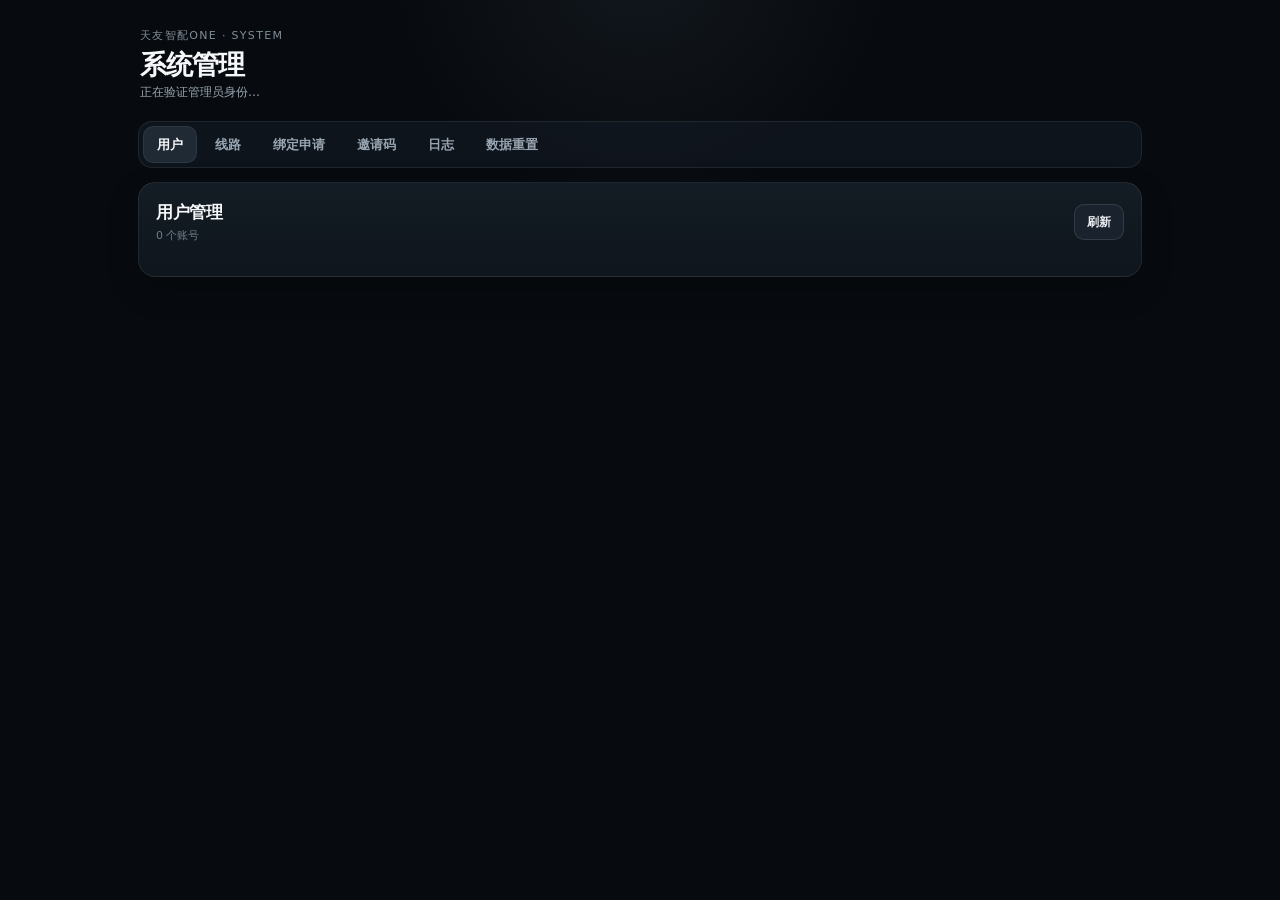
==== admin.html @ 12b36cfa "更新管理员页面脚本缓存版本" ====
<!doctype html>
<html lang="zh-CN">
<head>
  <meta charset="utf-8">
  <meta name="viewport" content="width=device-width,initial-scale=1,viewport-fit=cover">
  <title>智配One · 系统管理</title>
  <link rel="stylesheet" href="css/admin.css?v=20260926-5">
</head>
<body>
  <main class="admin-shell">
    <header class="admin-head">
      <div>
        <div class="eyebrow">天友智配One · SYSTEM</div>
        <h1>系统管理</h1>
        <p id="adminUser">正在验证管理员身份…</p>
      </div>
    </header>
    <section id="notice" class="notice hidden"></section>
    <nav class="tabs" aria-label="管理模块">
      <button class="tab active" data-tab="users">用户</button>
      <button class="tab" data-tab="routes">线路</button>
      <button class="tab" data-tab="requests">绑定申请</button>
      <button class="tab" data-tab="invites">邀请码</button>
      <button class="tab" data-tab="logs">日志</button>
      <button class="tab" data-tab="reset">数据重置</button>
    </nav>
    <section id="usersTab" class="panel">
      <div class="panel-head"><div><h2>用户管理</h2><span id="userCount">0 个账号</span></div><button id="refreshUsers" class="ghost">刷新</button></div>
      <div id="userList" class="user-list"></div>
    </section>
    <section id="routesTab" class="panel hidden">
      <div class="panel-head"><div><h2>线路管理</h2><span>线路与驾驶员、配送员配置</span></div><div class="panel-head-actions"><button id="refreshRoutes" class="ghost">刷新</button><button id="showCreateRoute" class="primary">＋ 新建线路</button></div></div>
      <div id="routeCreatePanel" class="route-create hidden">
        <div class="section-label">新建线路</div>
        <label>线路名称<input id="newRouteInput" placeholder="例如 17号线" inputmode="text" autocomplete="off"></label>
        <div class="form-actions"><button id="cancelCreateRoute" class="ghost" type="button">取消</button><button id="createRoute" class="primary" type="button">创建线路</button></div>
      </div>
      <div id="routeList" class="route-list"></div>
    </section>
    <section id="requestsTab" class="panel hidden">
      <div class="panel-head"><div><h2>绑定申请</h2><span>普通用户提交的线路绑定申请</span></div><button id="refreshRequests" class="ghost">刷新</button></div>
      <div id="requestList" class="route-list"></div>
    </section>
    <section id="invitesTab" class="panel hidden">
      <div class="panel-head"><div><h2>邀请码</h2><span>内部注册资格由管理员统一发放</span></div><div class="panel-head-actions"><button id="refreshInvites" class="ghost">刷新</button><button id="showCreateInvite" class="primary">＋ 创建邀请码</button></div></div>
      <div id="inviteCreatePanel" class="invite-create hidden">
        <div class="section-label">创建邀请码</div>
        <label>使用次数<select id="inviteUses"><option value="1">1次</option><option value="5">5次</option><option value="10">10次</option><option value="unlimited">不限</option></select></label>
        <label>有效期<select id="inviteExpiry"><option value="7">7天</option><option value="30" selected>30天</option><option value="90">90天</option><option value="permanent">永久</option></select></label>
        <div class="form-actions"><button id="cancelCreateInvite" class="ghost" type="button">取消</button><button id="createInvite" class="primary" type="button">创建邀请码</button></div>
      </div>
      <div id="inviteList" class="invite-list"></div>
    </section>
    <section id="logsTab" class="panel hidden">
      <div class="panel-head"><div><h2>管理日志</h2><span>系统管理操作记录</span></div><button id="refreshLogs" class="ghost">刷新</button></div>
      <div id="logList" class="route-list"></div>
    </section>
    <section id="resetTab" class="panel hidden">
      <div class="reset-card">
        <div class="reset-title">清空智配One业务数据</div>
        <p class="reset-warning">此操作不可恢复。将清除当前 Redis 中的业务运行数据及账号数据。</p>
        <p class="reset-note">不会修改 GitHub 代码、Cloudflare 环境变量或 Upstash 服务本身。执行后仅保留唯一的“主系统管理员”账号；其他账号与业务数据全部清除，线路和基准库需要重新建立。</p>
        <label class="confirm-label">数据重置密钥<div class="reset-key-row"><input id="resetKey" type="text" inputmode="text" autocomplete="off" spellcheck="false" autocapitalize="off" placeholder="输入或粘贴 Cloudflare 中配置的 DATA_RESET_KEY"><button id="toggleResetKey" type="button" class="key-toggle">隐藏</button></div></label>
        <label class="confirm-label">确认文字<input id="resetConfirmation" autocomplete="off" placeholder="输入：确认清空智配One数据"></label>
        <button id="resetDataBtn" class="danger-btn">执行系统数据重置</button>
        <div id="resetResult" class="reset-result hidden"></div>
      </div>
    </section>
  </main>
  <script src="js/modal.js?v=20260926-2"></script>
  <script src="js/admin.js?v=20260926-17"></script>
</body>
</html>
---- css/admin.css ----
:root{--bg:#070A0E;--card:#111820;--card2:#171F28;--card3:#1B2530;--text:#F5F7F9;--muted:#98A5B1;--muted2:#6F7C88;--line:rgba(255,255,255,.075);--line2:rgba(255,255,255,.11);--soft:#0C1218;--danger:#B64B4B;--success:#4F8C6B}
*{box-sizing:border-box}
html{background:var(--bg)}
body{margin:0;background:radial-gradient(circle at 50% -12%,rgba(104,124,142,.12),transparent 34%),var(--bg);color:var(--text);font:14px/1.5 system-ui,-apple-system,BlinkMacSystemFont,"Segoe UI","Microsoft YaHei",sans-serif;-webkit-font-smoothing:antialiased}
button,input,select{font:inherit}
button{cursor:pointer;-webkit-tap-highlight-color:transparent}
.admin-shell{max-width:1040px;margin:0 auto;padding:22px 18px 56px}
.admin-head{display:flex;justify-content:space-between;align-items:flex-end;gap:20px;padding:6px 2px 20px}
.eyebrow{color:#7F8D99;font-size:11px;letter-spacing:.12em;text-transform:uppercase}
.admin-head h1{margin:4px 0 3px;font-size:27px;line-height:1.15;letter-spacing:-.035em;font-weight:720}
.admin-head p{margin:0;color:var(--muted);font-size:12px}
.tabs{display:flex;gap:4px;margin:0 0 14px;padding:4px;overflow-x:auto;background:rgba(17,24,32,.78);border:1px solid var(--line);border-radius:14px;scrollbar-width:none}
.tabs::-webkit-scrollbar{display:none}
.tab{position:relative;white-space:nowrap;border:0;border-radius:10px;padding:9px 14px;background:transparent;color:var(--muted);font-size:13px;font-weight:600;transition:.18s}
.tab:hover{color:#E5E9ED;background:rgba(255,255,255,.035)}
.tab.active{background:#202A35;color:#F7F9FA;box-shadow:inset 0 0 0 1px rgba(255,255,255,.06)}
.panel{background:linear-gradient(180deg,rgba(20,28,37,.98),rgba(15,22,29,.98));border:1px solid var(--line);border-radius:17px;padding:17px;box-shadow:0 12px 34px rgba(0,0,0,.16)}
.hidden{display:none!important}
.panel-head{display:flex;align-items:center;justify-content:space-between;gap:12px;margin-bottom:15px}
.panel-head h2{display:block;margin:0;font-size:17px;letter-spacing:-.015em}
.panel-head span{display:block;color:var(--muted2);font-size:11px;margin-top:2px}
.panel-head-actions{display:flex;gap:7px;flex-shrink:0}
.ghost,.primary,.actions button,.route-manage,.key-toggle{border:1px solid var(--line2);border-radius:10px;padding:8px 12px;background:#1A232D;color:#E9EDF0;font-weight:600;font-size:12px;transition:.18s}
.ghost:hover,.actions button:hover,.route-manage:hover{background:#222D38}
.primary{border-color:#3A4754;background:#25313D;color:#F4F6F8}
.primary:hover{background:#2B3946}
.notice{margin-bottom:14px;padding:10px 12px;border-radius:11px;background:#171F28;border:1px solid var(--line);color:#CDD5DB}
.user-list,.route-list{display:grid;gap:8px}
.user-card,.route-card{background:rgba(24,33,43,.78);border:1px solid var(--line);border-radius:14px;padding:13px 14px;transition:.18s}
.user-card:hover,.route-card:hover{border-color:var(--line2);background:#1A232D}
.user-main,.route-card-head{display:flex;justify-content:space-between;align-items:flex-start;gap:14px}
.name{font-weight:680;font-size:14px;letter-spacing:-.01em}
.meta,.route-id{color:var(--muted2);font-size:11px;margin-top:3px}
.badge{display:inline-flex;align-items:center;gap:5px;padding:4px 8px;border-radius:999px;background:#202B35;color:#CBD4DB;border:1px solid rgba(255,255,255,.05);font-size:10px;white-space:nowrap}
.badge::before{content:"";width:5px;height:5px;border-radius:50%;background:#75838E}
.user-card .badge{background:#1D2A25;color:#C7DDD0}
.user-card .badge::before{background:#6F9D83}
.actions{display:flex;flex-wrap:wrap;gap:6px;margin-top:10px}
.actions button{padding:7px 10px;font-size:11px}
.route-manage{padding:7px 10px;font-size:11px;white-space:nowrap}
.route-people{display:grid;grid-template-columns:1fr 1fr;gap:7px;margin-top:11px}
.person-line{display:flex;align-items:center;justify-content:space-between;gap:10px;padding:9px 10px;border-radius:10px;background:#141C24;border:1px solid rgba(255,255,255,.045)}
.person-line span{color:var(--muted2);font-size:11px}.person-line strong{font-size:12px;overflow:hidden;text-overflow:ellipsis;white-space:nowrap}
.route-create,.route-form{margin-bottom:13px;padding:13px;border:1px solid var(--line);border-radius:13px;background:#141C24}
.section-label{font-weight:680;margin-bottom:9px;font-size:13px}
.route-create label,.route-form label,.confirm-label{display:grid;gap:6px;color:var(--muted);font-size:11px}
.route-create input,.route-form select,.confirm-label input{width:100%;padding:10px 11px;border-radius:10px;border:1px solid var(--line2);background:var(--soft);color:var(--text);outline:none;font-size:13px}
.route-create input:focus,.route-form select:focus,.confirm-label input:focus{border-color:rgba(190,201,210,.32);box-shadow:0 0 0 2px rgba(190,201,210,.055)}
.form-actions{display:flex;justify-content:flex-end;gap:7px;margin-top:11px}
.route-edit-head{display:flex;align-items:center;justify-content:space-between;gap:12px;margin-bottom:11px}.route-edit-head strong{display:block}.route-edit-head span{display:block;color:var(--muted2);font-size:11px;margin-top:2px}
.route-form{display:grid;grid-template-columns:1fr 1fr;gap:9px}.route-form .route-edit-head{grid-column:1/-1}.route-form #saveRoute{align-self:end}
.reset-card{background:#171D24;border:1px solid rgba(182,75,75,.32);border-radius:14px;padding:16px}
.reset-title{font-size:17px;font-weight:700}.reset-warning{margin:9px 0;color:#E7C1C1;font-size:13px}.reset-note{margin:0 0 15px;color:var(--muted2);font-size:11px}
.confirm-label{margin-top:11px}.reset-key-row{display:flex;gap:7px}.reset-key-row input{flex:1}.key-toggle{padding:0 11px}
.danger-btn{margin-top:15px;width:100%;padding:11px 14px;border:0;border-radius:10px;background:#9F4141;color:#fff;font-weight:700}.danger-btn:disabled{opacity:.55;cursor:wait}
.reset-result{margin-top:11px;padding:10px 11px;border-radius:9px;background:#1A2B22;color:#CDE1D4;font-size:12px}
.empty-state{padding:30px 12px;text-align:center;color:var(--muted2);font-size:12px}
.invite-create{margin-bottom:13px;padding:13px;border:1px solid var(--line);border-radius:13px;background:#141C24;display:grid;grid-template-columns:1fr 1fr;gap:9px}.invite-create .section-label{grid-column:1/-1}.invite-create label{display:grid;gap:6px;color:var(--muted);font-size:11px}.invite-create select{width:100%;padding:10px 11px;border-radius:10px;border:1px solid var(--line2);background:var(--soft);color:var(--text);outline:none}.invite-create .form-actions{grid-column:1/-1}.invite-list{display:grid;gap:8px}.invite-card{background:rgba(24,33,43,.78);border:1px solid var(--line);border-radius:14px;padding:13px}.invite-main{display:flex;justify-content:space-between;align-items:flex-start;gap:12px}.invite-card .actions{margin-top:9px}
@media(max-width:720px){.admin-shell{padding:15px 11px 40px}.admin-head{padding:5px 2px 16px}.admin-head h1{font-size:23px}.panel{padding:13px;border-radius:14px}.panel-head{align-items:center}.panel-head-actions .ghost{display:none}.panel-head-actions .primary{padding:8px 10px}.route-people{grid-template-columns:1fr}.route-form{grid-template-columns:1fr}.user-main{display:block}.user-main .badge{margin-top:7px}.actions{gap:6px}.actions button{flex:1 1 calc(50% - 6px);min-width:0}.route-card-head{align-items:center}.route-manage{padding:7px 9px}.tabs{border-radius:12px}.tab{padding:8px 11px}.invite-create{grid-template-columns:1fr}.invite-create .section-label,.invite-create .form-actions{grid-column:auto}}

.route-state{display:inline-flex;align-items:center;padding:4px 8px;border-radius:999px;background:#1B252E;border:1px solid rgba(255,255,255,.05);color:#AEB9C2;font-size:10px;white-space:nowrap}
.route-manage{display:flex;align-items:center;justify-content:center;gap:6px;width:100%;margin-top:10px;background:#17212A}
.route-manage span{font-size:16px;line-height:10px;color:#84919C}
.role-config{display:grid;gap:8px;grid-column:1/-1}
.role-row{display:grid;grid-template-columns:minmax(0,1fr) minmax(250px,42%);gap:12px;align-items:center;padding:11px 12px;border-radius:12px;background:#101820;border:1px solid rgba(255,255,255,.055)}
.role-copy{min-width:0}.role-label{display:block;color:#778590;font-size:10px;margin-bottom:2px}.role-copy strong{display:block;font-size:13px}.role-status{display:block;color:#697781;font-size:10px;margin-top:2px}
.role-actions{display:grid;grid-template-columns:auto minmax(130px,1fr);gap:7px;align-items:center}
.role-actions select{min-width:0}
.subtle-danger{border:1px solid rgba(182,75,75,.25);border-radius:9px;padding:8px 9px;background:#20181A;color:#C99595;font-size:11px;font-weight:600;white-space:nowrap}
.subtle-danger:disabled{opacity:.32;cursor:not-allowed}
.route-form-note{grid-column:1/-1;color:#6F7C88;font-size:10px;padding:2px 1px}
.route-save-actions{grid-column:1/-1}
@media(max-width:720px){.role-row{grid-template-columns:1fr}.role-actions{grid-template-columns:auto 1fr}.route-state{display:none}}
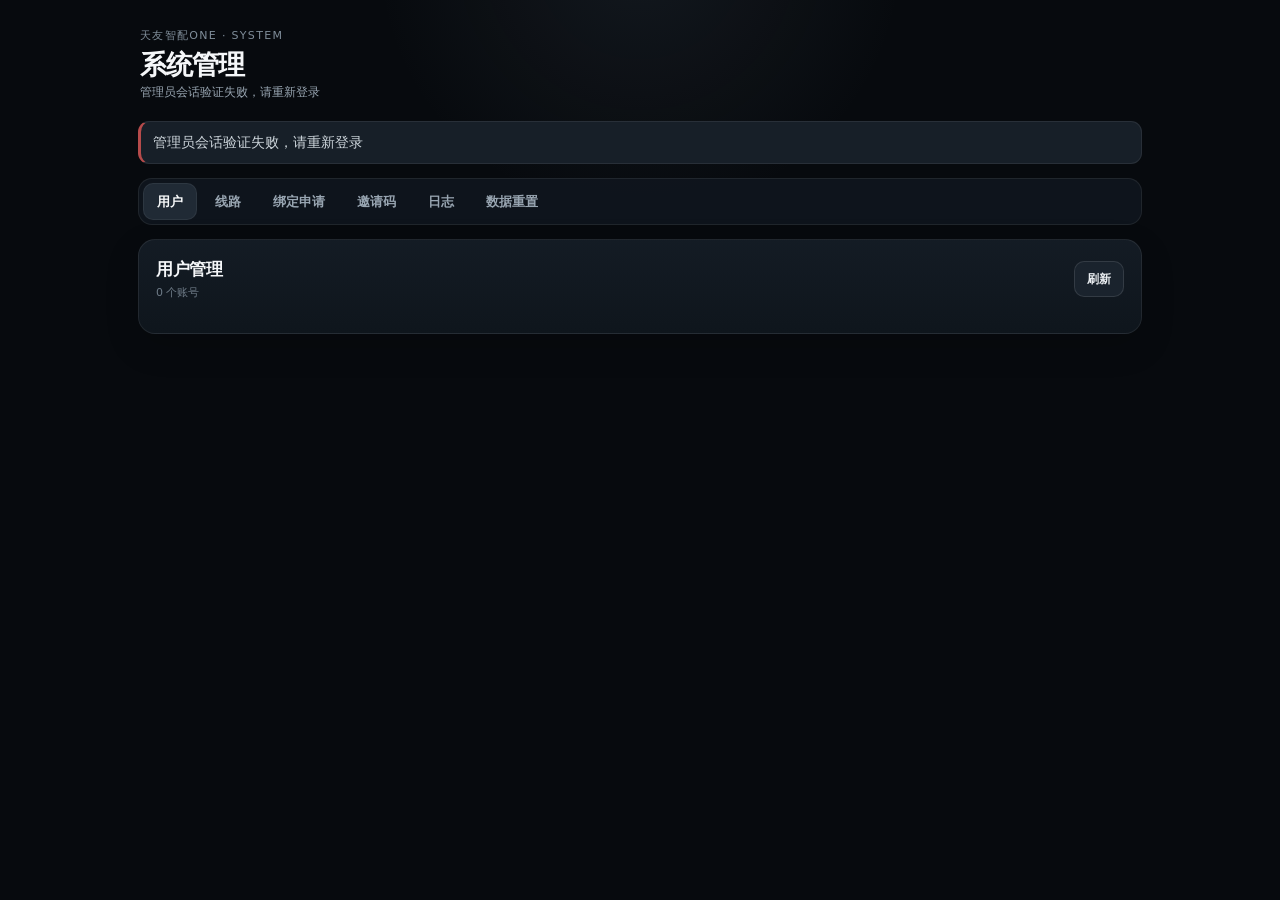
==== commit 5b18c181: "更新管理员脚本缓存版本" ====
--- a/admin.html
+++ b/admin.html
@@ -68,6 +68,6 @@
     </section>
   </main>
   <script src="js/modal.js?v=20260926-2"></script>
-  <script src="js/admin.js?v=20260926-17"></script>
+  <script src="js/admin.js?v=20260926-18"></script>
 </body>
 </html>
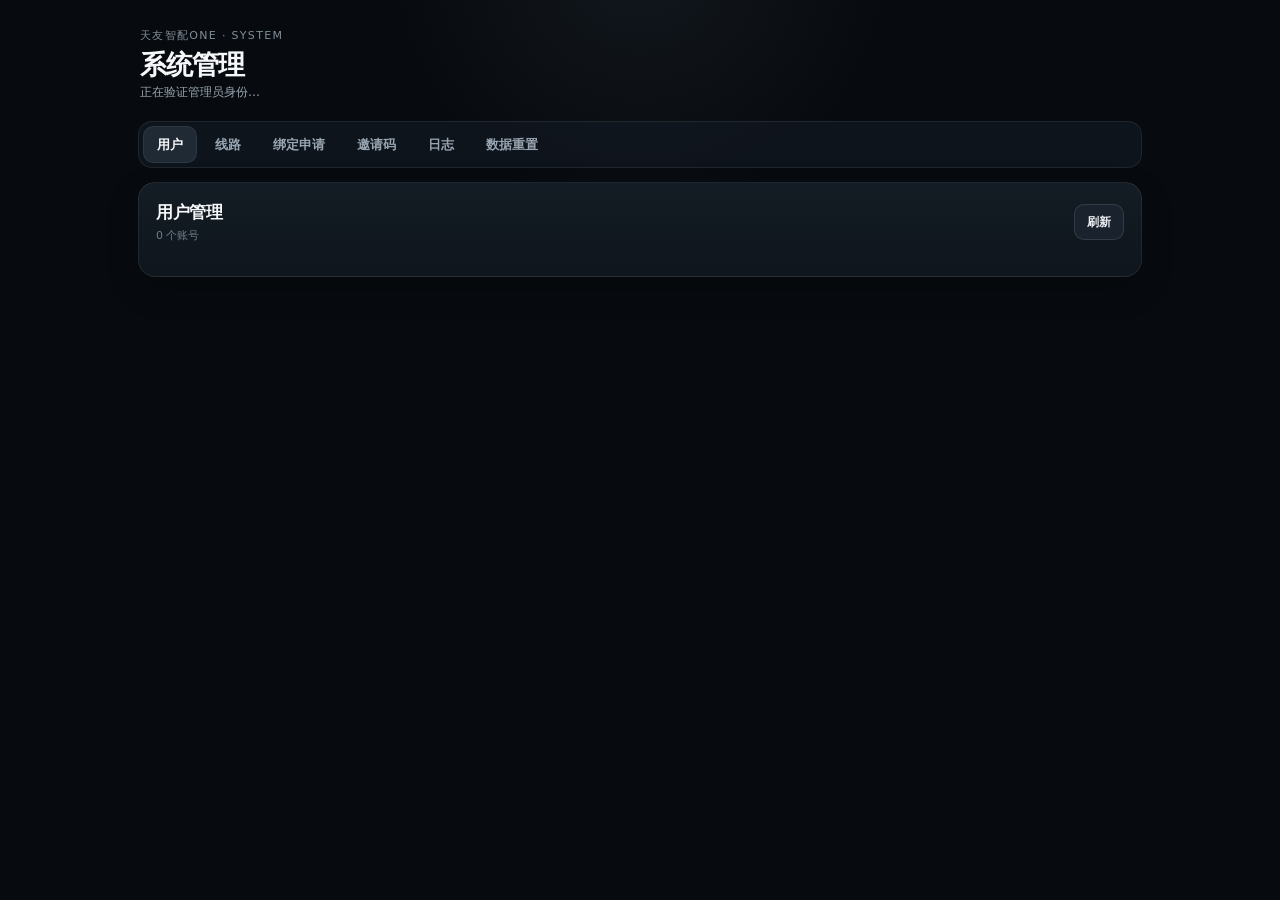
==== commit 893c78b0: "更新管理员日志显示缓存版本" ====
--- a/admin.html
+++ b/admin.html
@@ -68,6 +68,6 @@
     </section>
   </main>
   <script src="js/modal.js?v=20260926-2"></script>
-  <script src="js/admin.js?v=20260926-18"></script>
+  <script src="js/admin.js?v=20260926-20"></script>
 </body>
 </html>
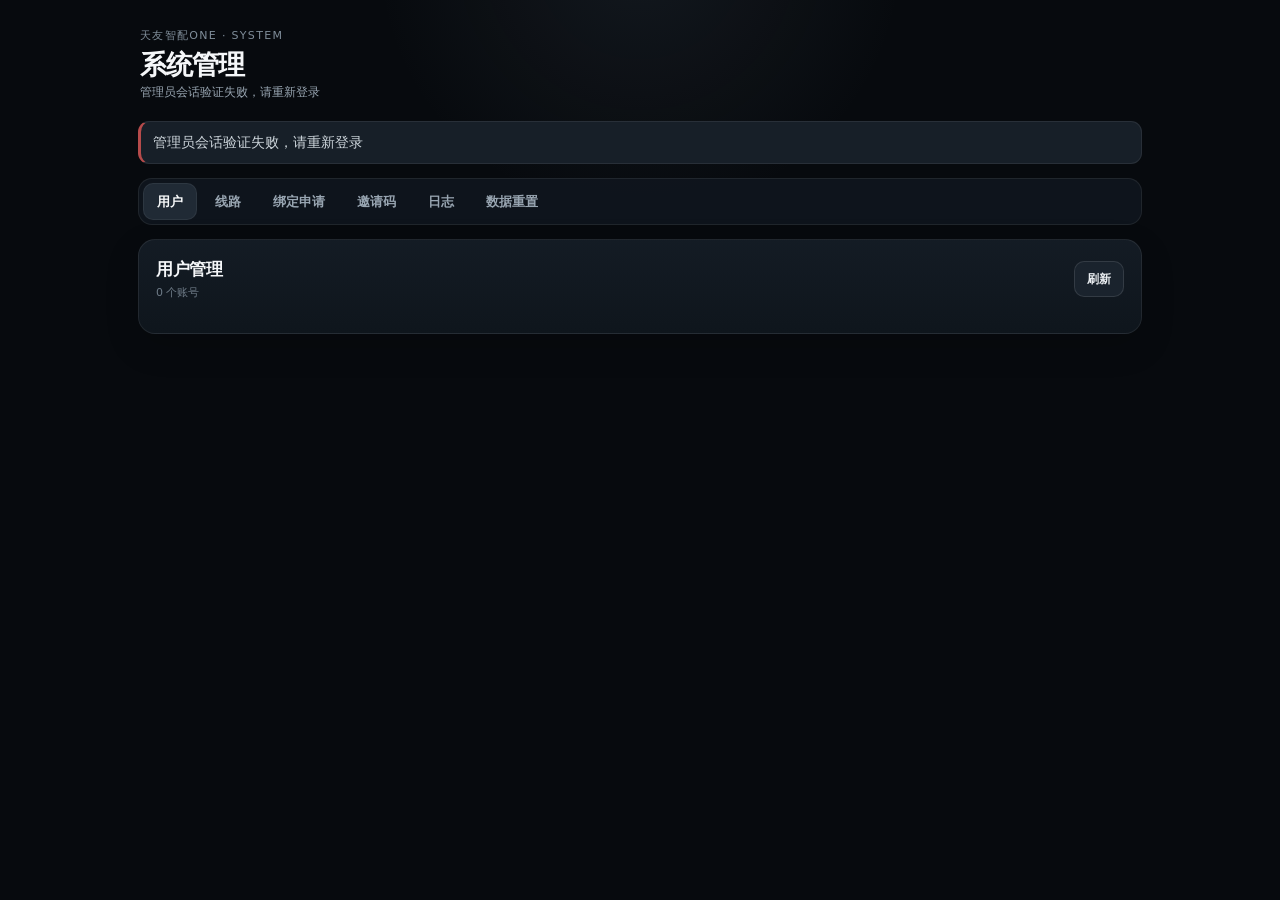
==== commit 7cdcc91c: "更新管理员脚本缓存版本" ====
--- a/admin.html
+++ b/admin.html
@@ -68,6 +68,6 @@
     </section>
   </main>
   <script src="js/modal.js?v=20260926-2"></script>
-  <script src="js/admin.js?v=20260926-20"></script>
+  <script src="js/admin.js?v=20260926-21"></script>
 </body>
 </html>
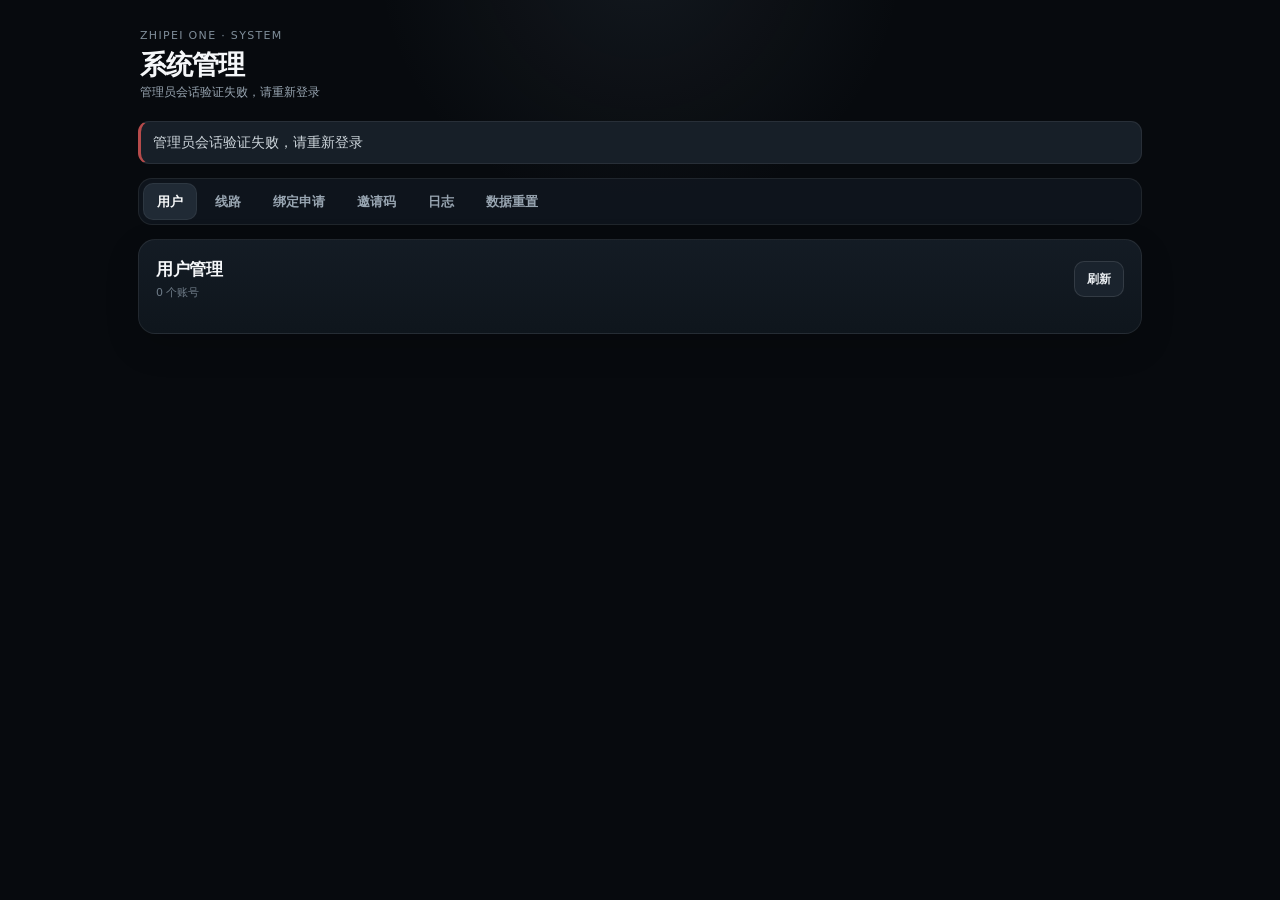
==== commit cb867c19: "统一软件名称为智配One与Zhipei One" ====
--- a/admin.html
+++ b/admin.html
@@ -10,7 +10,7 @@
   <main class="admin-shell">
     <header class="admin-head">
       <div>
-        <div class="eyebrow">天友智配One · SYSTEM</div>
+        <div class="eyebrow">Zhipei One · SYSTEM</div>
         <h1>系统管理</h1>
         <p id="adminUser">正在验证管理员身份…</p>
       </div>
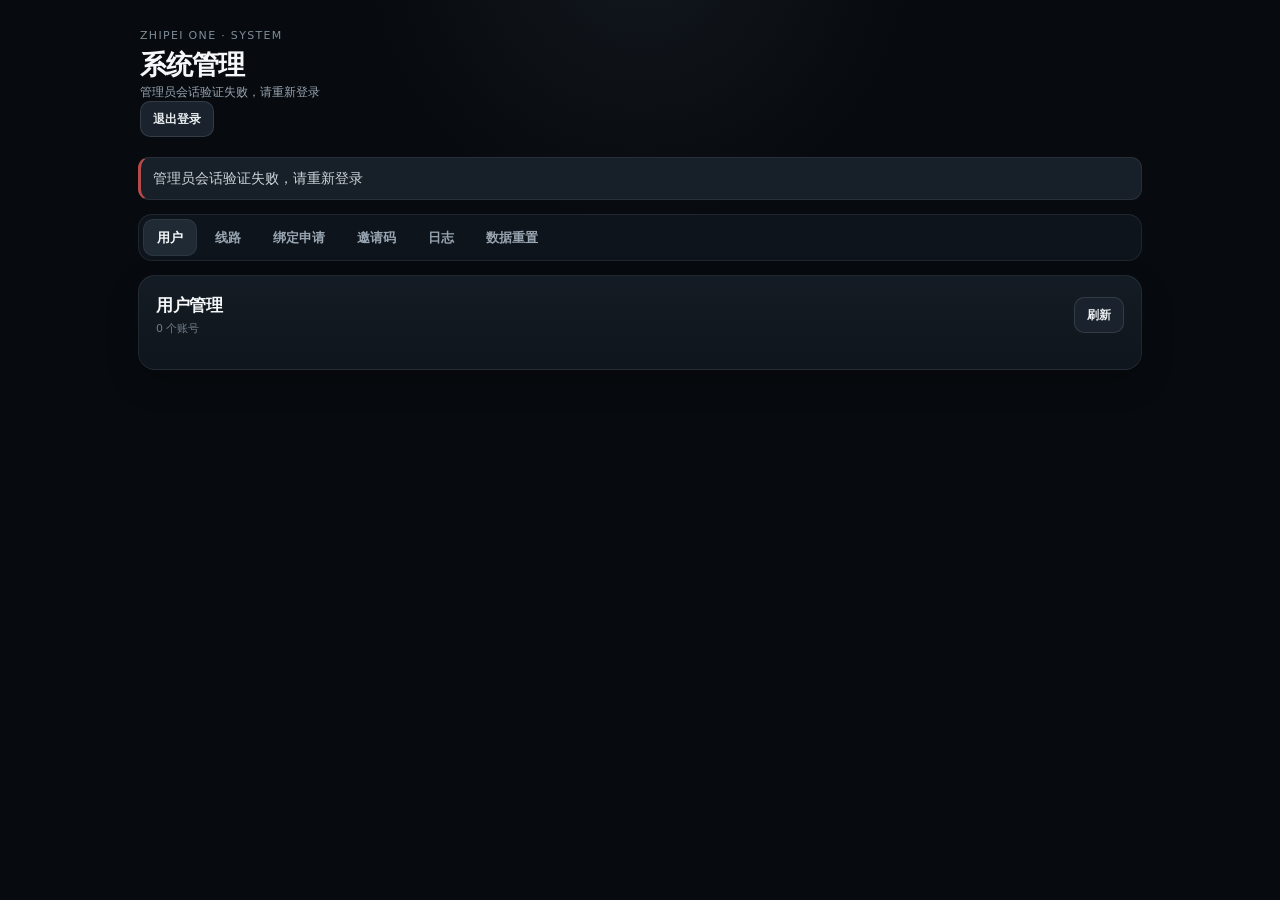
==== commit 3c7fda51: "管理员界面增加退出登录" ====
--- a/admin.html
+++ b/admin.html
@@ -4,7 +4,7 @@
   <meta charset="utf-8">
   <meta name="viewport" content="width=device-width,initial-scale=1,viewport-fit=cover">
   <title>智配One · 系统管理</title>
-  <link rel="stylesheet" href="css/admin.css?v=20260926-5">
+  <link rel="stylesheet" href="css/admin.css?v=20260926-6">
 </head>
 <body>
   <main class="admin-shell">
@@ -13,6 +13,7 @@
         <div class="eyebrow">Zhipei One · SYSTEM</div>
         <h1>系统管理</h1>
         <p id="adminUser">正在验证管理员身份…</p>
+        <button id="adminLogout" class="ghost admin-logout" type="button">退出登录</button>
       </div>
     </header>
     <section id="notice" class="notice hidden"></section>
@@ -68,6 +69,6 @@
     </section>
   </main>
   <script src="js/modal.js?v=20260926-2"></script>
-  <script src="js/admin.js?v=20260926-21"></script>
+  <script src="js/admin.js?v=20260926-22"></script>
 </body>
 </html>
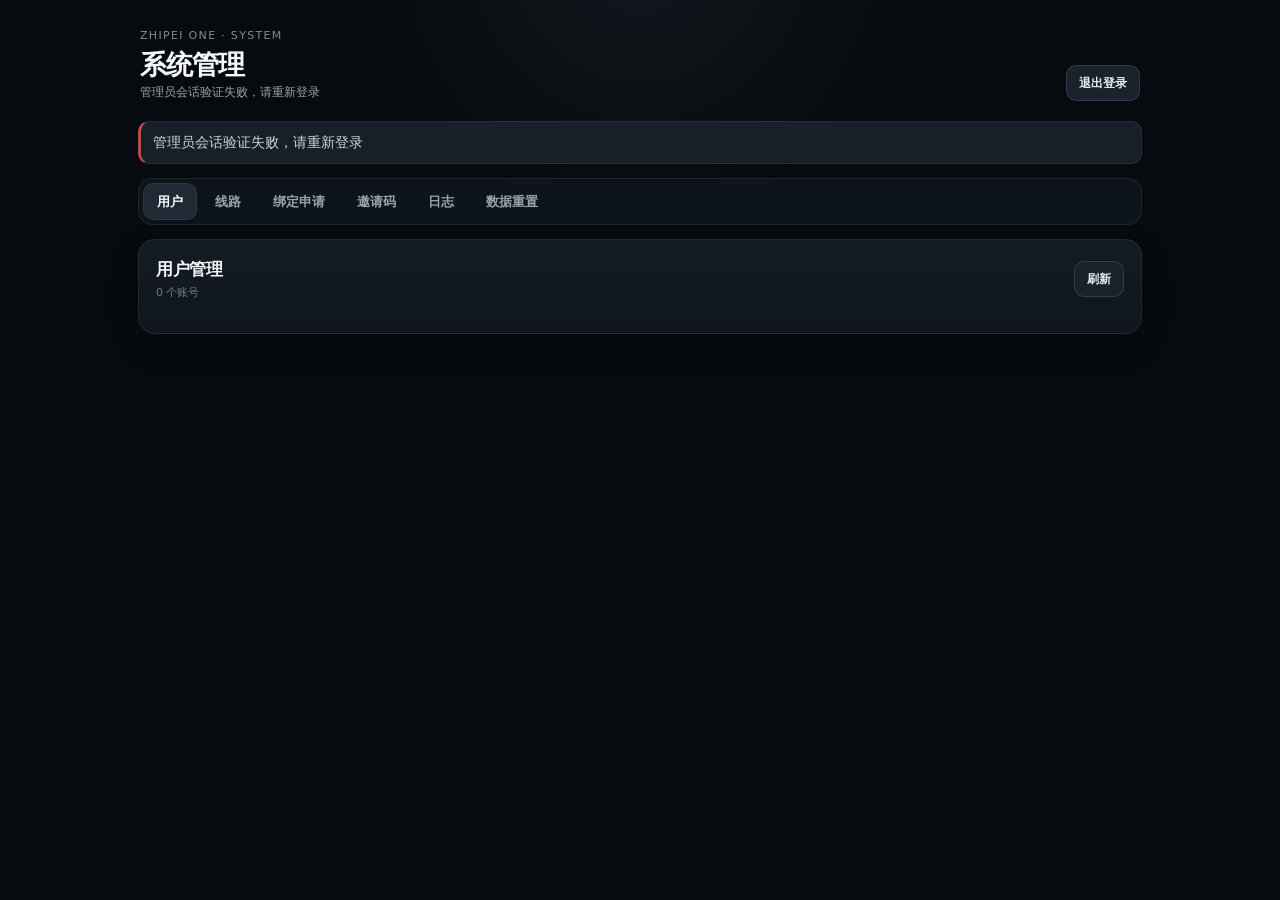
==== commit 86c57753: "调整管理员退出登录按钮至右上角" ====
--- a/admin.html
+++ b/admin.html
@@ -13,8 +13,8 @@
         <div class="eyebrow">Zhipei One · SYSTEM</div>
         <h1>系统管理</h1>
         <p id="adminUser">正在验证管理员身份…</p>
-        <button id="adminLogout" class="ghost admin-logout" type="button">退出登录</button>
       </div>
+      <button id="adminLogout" class="ghost admin-logout" type="button">退出登录</button>
     </header>
     <section id="notice" class="notice hidden"></section>
     <nav class="tabs" aria-label="管理模块">
